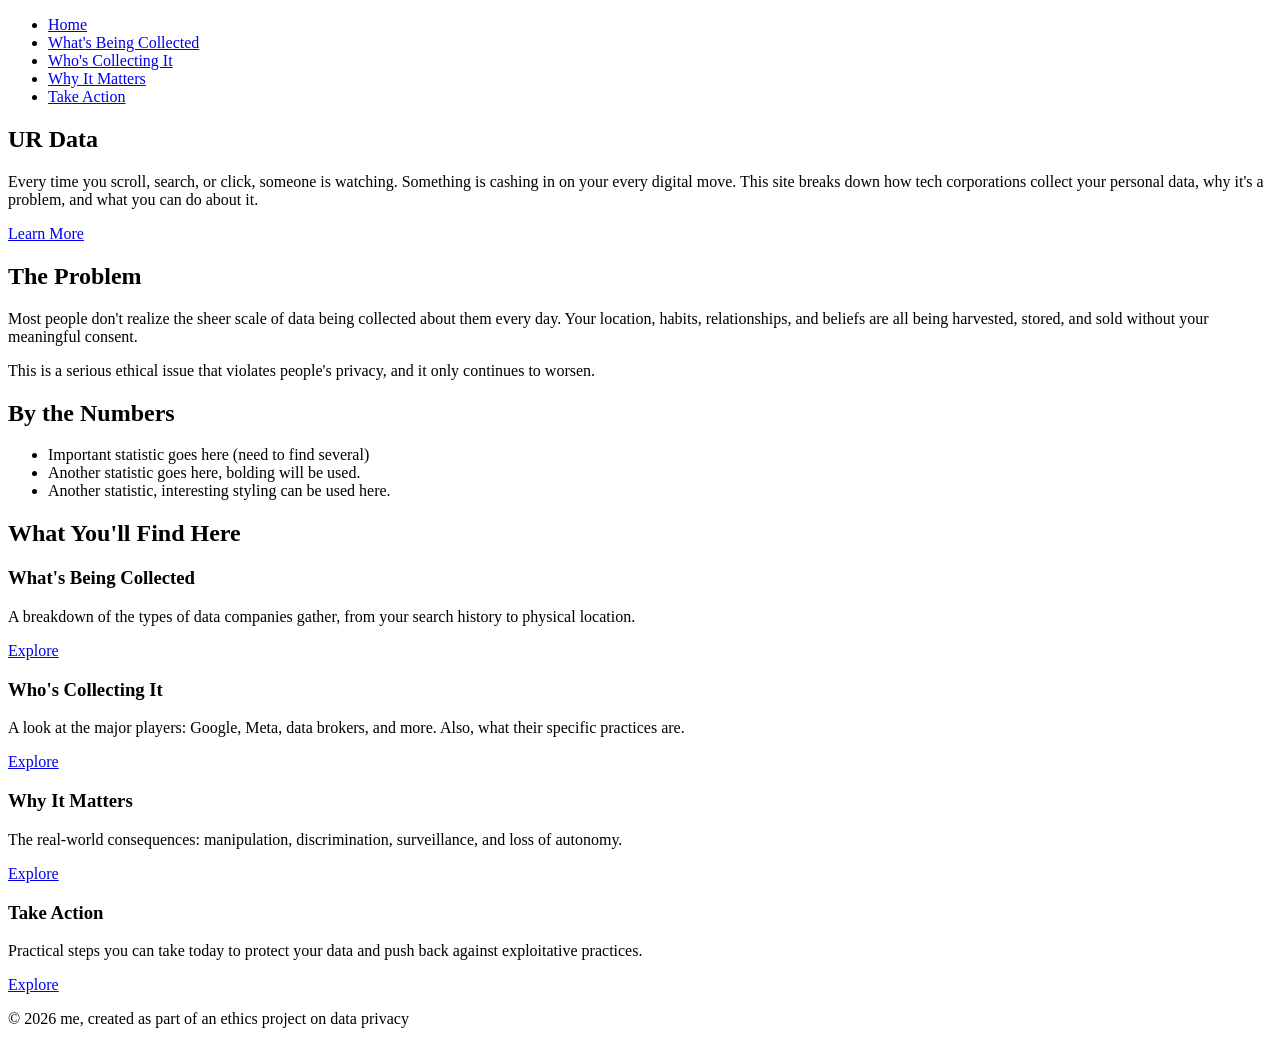
==== index.html @ 1172f383 "Basic HTML setup" ====
<!DOCTYPE html>
<html lang="en">
    <head>
        <meta charset="UTF-8" />
        <meta name="viewport" content="width=device-width, initial-scale=1.0" />
        <!-- You are data, and also Your data -->
        <title>URData</title>
        <link rel="stylesheet" href="assets/css/styling.css" />
    </head>
    <body>
        <main>

            <!-- Navbar that will go at the top of the screen,
            these are tentative categories-->
            <nav>
                <ul>
                    <li><a href="#home">Home</a></li>
                    <li><a href="#what-is-collected">What's Being Collected</a></li>
                    <li><a href="#who-is-collecting">Who's Collecting It</a></li>
                    <li><a href="#why-it-matters">Why It Matters</a></li>
                    <li><a href="#take-action">Take Action</a></li>
                </ul>
            </nav>

            <!-- Home Section -->
            <section id="home">
                <h1>UR Data</h1>
                <p>
                    Every time you scroll, search, or click, someone is watching. Something
                    is cashing in on your every digital move.
                    This site breaks down how tech corporations collect your personal data,
                    why it's a problem, and what you can do about it.
                </p>
                <a href="#what-is-collected">Learn More</a>
            </section>

            <!-- Problem Overview Section -->
            <section id="overview">
                <h2>The Problem</h2>
                <p>
                    Most people don't realize the sheer scale of data being collected about them every day.
                    Your location, habits, relationships, and beliefs are all being harvested,
                    stored, and sold without your meaningful consent.
                </p>
                <p>
                    This is a serious ethical issue that violates people's privacy, and it only continues to worsen.
                </p>
            </section>

            <!-- Quick Stats, need to find actual facts -->
            <section id="stats">
                <h2>By the Numbers</h2>
                <ul>
                    <li>Important statistic goes here (need to find several)</li>
                    <li>Another statistic goes here, bolding will be used.</li>
                    <li>Another statistic, interesting styling can be used here.</li>
                </ul>
            </section>

            <!-- Preview of Site Sections, similar
            functionality to navbar, might reconsider -->
            <section id="site-sections">
                <h2>What You'll Find Here</h2>

                <article>
                    <h3>What's Being Collected</h3>
                    <p>A breakdown of the types of data companies gather, from your search history to physical location.</p>
                    <a href="#what-is-collected">Explore</a>
                </article>

                <article>
                    <h3>Who's Collecting It</h3>
                    <p>A look at the major players: Google, Meta, data brokers, and more. Also, what their specific practices are.</p>
                    <a href="#who-is-collecting">Explore</a>
                </article>

                <article>
                    <h3>Why It Matters</h3>
                    <p>The real-world consequences: manipulation, discrimination, surveillance, and loss of autonomy.</p>
                    <a href="#why-it-matters">Explore</a>
                </article>

                <article>
                    <h3>Take Action</h3>
                    <p>Practical steps you can take today to protect your data and push back against exploitative practices.</p>
                    <a href="#take-action">Explore</a>
                </article>

            </section>

            <!-- Footer -->
            <footer>
                <p>&copy; 2026 me, created as part of an ethics project on data privacy</p>
            </footer>
        </main>

    </body>
</html>
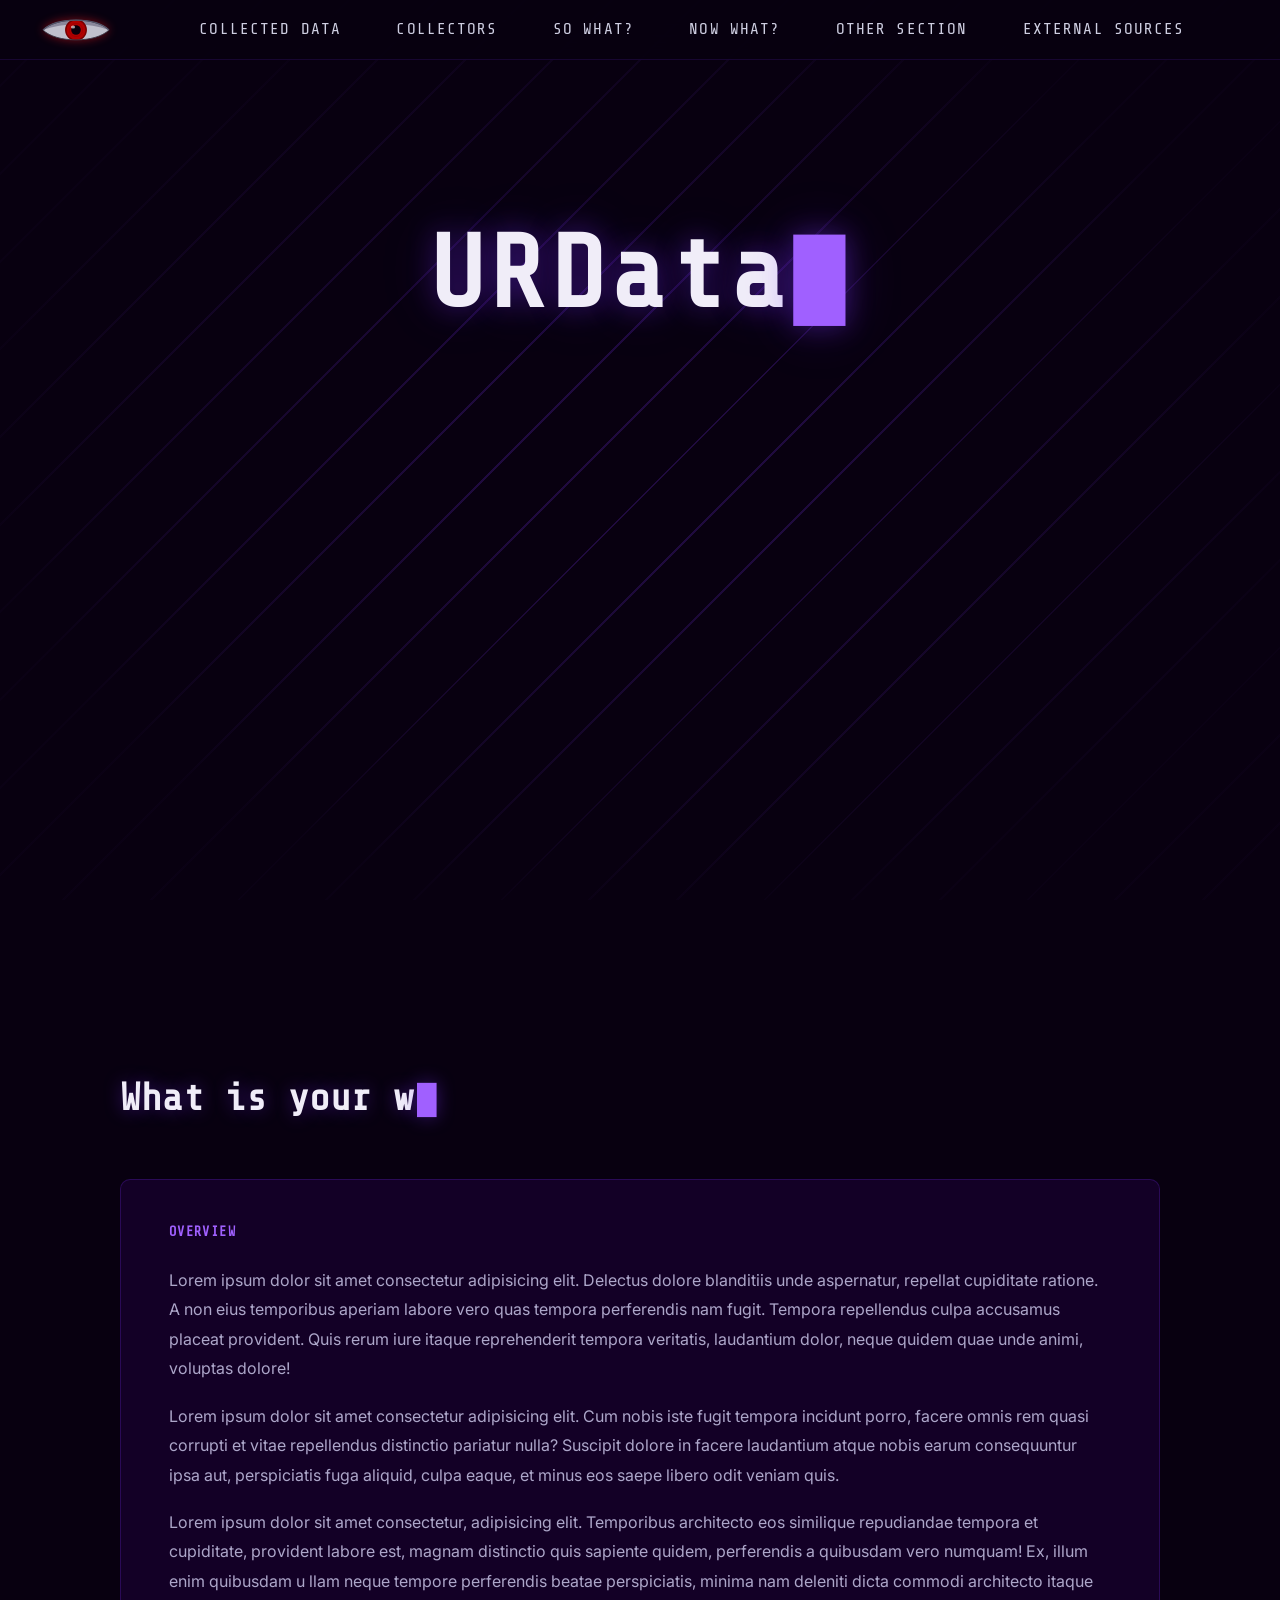
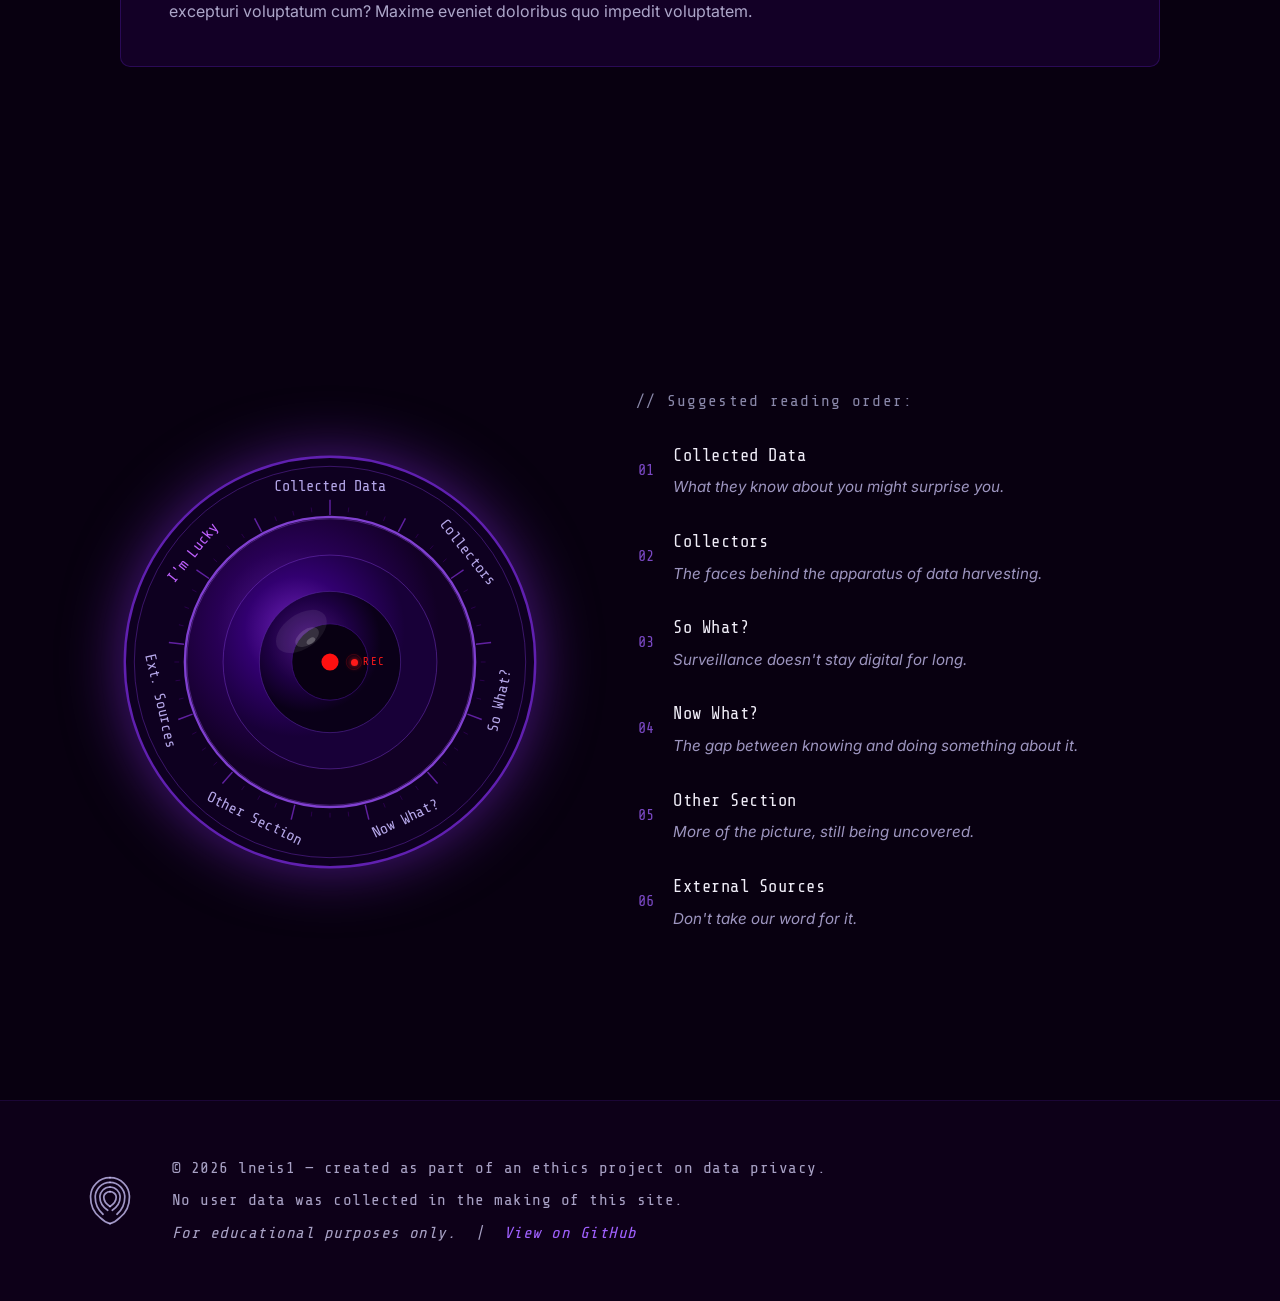
==== commit f9602bea: "Home Page Structure and Styling Added" ====
--- a/index.html
+++ b/index.html
@@ -3,96 +3,276 @@
     <head>
         <meta charset="UTF-8" />
         <meta name="viewport" content="width=device-width, initial-scale=1.0" />
-        <!-- You are data, and also Your data -->
         <title>URData</title>
+        <link rel="preconnect" href="https://fonts.googleapis.com" />
+        <link rel="preconnect" href="https://fonts.gstatic.com" crossorigin />
+        <link href="https://fonts.googleapis.com/css2?family=Share+Tech+Mono&family=Inter:ital,wght@0,300;0,400;0,600;1,300&display=swap" rel="stylesheet" />
         <link rel="stylesheet" href="assets/css/styling.css" />
     </head>
     <body>
-        <main>
-
-            <!-- Navbar that will go at the top of the screen,
-            these are tentative categories-->
-            <nav>
-                <ul>
-                    <li><a href="#home">Home</a></li>
-                    <li><a href="#what-is-collected">What's Being Collected</a></li>
-                    <li><a href="#who-is-collecting">Who's Collecting It</a></li>
-                    <li><a href="#why-it-matters">Why It Matters</a></li>
-                    <li><a href="#take-action">Take Action</a></li>
-                </ul>
-            </nav>
-
-            <!-- Home Section -->
-            <section id="home">
-                <h1>UR Data</h1>
-                <p>
-                    Every time you scroll, search, or click, someone is watching. Something
-                    is cashing in on your every digital move.
-                    This site breaks down how tech corporations collect your personal data,
-                    why it's a problem, and what you can do about it.
+
+        <!-- NAV NAV NAV NAV NAV NAV NAV NAV NAV NAV NAV NAV NAV NAV NAV NAV NAV NAV NAV -->
+        <nav id="navbar">
+            <a href="#" id="nav-eye-link" class="nav-eye-link" aria-label="Back to top">
+                <svg id="nav-eye-svg" class="eye-svg" viewBox="0 0 120 60" xmlns="http://www.w3.org/2000/svg">
+                    <defs>
+                        <clipPath id="nav-eye-clip">
+                            <path d="M 5,30 C 27,8 93,8 115,30 C 93,52 27,52 5,30 Z" />
+                        </clipPath>
+                    </defs>
+                    <path class="eye-sclera"    d="M 5,30 C 27,8  93,8  115,30 C 93,52 27,52 5,30 Z" />
+                    <path class="eye-lid-shade" d="M 5,30 C 27,8  93,8  115,30 C 80,18 40,18 5,30 Z" />
+                    <g clip-path="url(#nav-eye-clip)">
+                        <circle class="eye-iris"      cx="60" cy="30" r="17" />
+                        <circle class="eye-iris-ring" cx="60" cy="30" r="17" />
+                        <circle class="eye-iris-mid"  cx="60" cy="30" r="11" />
+                        <circle id="nav-pupil"        class="eye-pupil" cx="60" cy="30" r="8" />
+                        <ellipse id="nav-highlight"   class="eye-gleam" cx="55" cy="25" rx="3.5" ry="2.5" />
+                    </g>
+                    <path class="eye-outline"   d="M 5,30 C 27,8  93,8  115,30 C 93,52 27,52 5,30 Z" />
+                    <path class="eye-lid-line"  d="M 5,30 C 27,8  93,8  115,30" />
+                </svg>
+            </a>
+            <ul class="nav-links">
+                <li><a href="#collected">Collected Data</a></li>
+                <li><a href="#collectors">Collectors</a></li>
+                <li><a href="#so-what">So What?</a></li>
+                <li><a href="#now-what">Now What?</a></li>
+                <li><a href="#other">Other Section</a></li> <!-- Will add another section if time permits -->
+                <li><a href="#sources">External Sources</a></li>
+            </ul>
+        </nav>
+
+        <!-- ================================================
+             SECTION 1 — HERO
+             ================================================ -->
+        <section id="hero" class="full-section">
+            <div class="hero-bg"></div>
+            <div class="hero-content">
+                <h1 id="hero-title" class="hero-title"></h1>
+
+                <div id="hero-eye-wrap" class="hero-eye-wrap">
+                    <svg id="hero-eye-svg" class="eye-svg hero-eye-svg" viewBox="0 0 240 120" xmlns="http://www.w3.org/2000/svg">
+                        <defs>
+                            <clipPath id="hero-eye-clip">
+                                <path d="M 10,60 C 55,16 185,16 230,60 C 185,104 55,104 10,60 Z" />
+                            </clipPath>
+                        </defs>
+                        <path class="eye-sclera"    d="M 10,60 C 55,16 185,16 230,60 C 185,104 55,104 10,60 Z" />
+                        <path class="eye-lid-shade" d="M 10,60 C 55,16 185,16 230,60 C 165,36 75,36  10,60 Z" />
+                        <g clip-path="url(#hero-eye-clip)">
+                            <circle class="eye-iris"      cx="120" cy="60" r="24" />
+                            <circle class="eye-iris-ring" cx="120" cy="60" r="24" />
+                            <circle class="eye-iris-mid"  cx="120" cy="60" r="16" />
+                            <circle id="hero-pupil"       class="eye-pupil" cx="120" cy="60" r="11" />
+                            <ellipse id="hero-highlight"  class="eye-gleam" cx="113" cy="54" rx="4.5" ry="3" />
+                        </g>
+                        <path class="eye-outline"   d="M 10,60 C 55,16 185,16 230,60 C 185,104 55,104 10,60 Z" />
+                        <path class="eye-lid-line"  d="M 10,60 C 55,16 185,16 230,60" />
+                        <!-- Invisible click zone — exact eye shape -->
+                        <path id="hero-eye-clickzone" d="M 10,60 C 55,16 185,16 230,60 C 185,104 55,104 10,60 Z"
+                              fill="transparent" style="cursor:pointer; pointer-events:fill;" />
+                    </svg>
+                </div>
+
+                <p class="hero-sub hero-sub1">
+                    Your data &mdash; habits, identity, and life &mdash; is no longer private. You're data. 
                 </p>
-                <a href="#what-is-collected">Learn More</a>
-            </section>
-
-            <!-- Problem Overview Section -->
-            <section id="overview">
-                <h2>The Problem</h2>
-                <p>
-                    Most people don't realize the sheer scale of data being collected about them every day.
-                    Your location, habits, relationships, and beliefs are all being harvested,
-                    stored, and sold without your meaningful consent.
-                </p>
-                <p>
-                    This is a serious ethical issue that violates people's privacy, and it only continues to worsen.
-                </p>
-            </section>
-
-            <!-- Quick Stats, need to find actual facts -->
-            <section id="stats">
-                <h2>By the Numbers</h2>
-                <ul>
-                    <li>Important statistic goes here (need to find several)</li>
-                    <li>Another statistic goes here, bolding will be used.</li>
-                    <li>Another statistic, interesting styling can be used here.</li>
-                </ul>
-            </section>
-
-            <!-- Preview of Site Sections, similar
-            functionality to navbar, might reconsider -->
-            <section id="site-sections">
-                <h2>What You'll Find Here</h2>
-
-                <article>
-                    <h3>What's Being Collected</h3>
-                    <p>A breakdown of the types of data companies gather, from your search history to physical location.</p>
-                    <a href="#what-is-collected">Explore</a>
+                <a href="#summary" class="hero-sub hero-sub2 scroll-link">
+                    Ever wondered what price you're really paying to use your tech?
+                </a>
+            </div>
+        </section>
+
+        <!-- ================================================
+             SECTION 2 — SUMMARY
+             ================================================ -->
+        <section id="summary" class="full-section">
+            <div class="section-inner">
+                <h2 id="summary-title"
+                    class="section-title typing-title"
+                    data-text="What is your worth?"></h2>
+                <article class="summary-card">
+                    <h3 class="summary-card-title">Overview</h3>
+                    <p>
+                        Lorem ipsum dolor sit amet consectetur adipisicing elit. Delectus dolore 
+                        blanditiis unde aspernatur, repellat cupiditate ratione. A non eius 
+                        temporibus aperiam labore vero quas tempora perferendis nam fugit. 
+                        Tempora repellendus culpa accusamus placeat provident. Quis rerum iure 
+                        itaque reprehenderit tempora veritatis, laudantium dolor, neque quidem quae 
+                        unde animi, voluptas dolore!
+                    </p>
+                    <p>
+                        Lorem ipsum dolor sit amet consectetur adipisicing elit. Cum nobis iste 
+                        fugit tempora incidunt porro, facere omnis rem quasi corrupti et vitae 
+                        repellendus distinctio pariatur nulla? Suscipit dolore in facere laudantium 
+                        atque nobis earum consequuntur ipsa aut, perspiciatis fuga aliquid, culpa eaque, 
+                        et minus eos saepe libero odit veniam quis.
+                    </p>
+                    <p>
+                        Lorem ipsum dolor sit amet consectetur, adipisicing elit. Temporibus architecto eos 
+                        similique repudiandae tempora et cupiditate, provident labore est, magnam distinctio 
+                        quis sapiente quidem, perferendis a quibusdam vero numquam! Ex, illum enim quibusdam u
+                        llam neque tempore perferendis beatae perspiciatis, minima nam deleniti dicta commodi 
+                        architecto itaque excepturi voluptatum cum? Maxime eveniet doloribus quo impedit voluptatem.
+                    </p>
                 </article>
-
-                <article>
-                    <h3>Who's Collecting It</h3>
-                    <p>A look at the major players: Google, Meta, data brokers, and more. Also, what their specific practices are.</p>
-                    <a href="#who-is-collecting">Explore</a>
-                </article>
-
-                <article>
-                    <h3>Why It Matters</h3>
-                    <p>The real-world consequences: manipulation, discrimination, surveillance, and loss of autonomy.</p>
-                    <a href="#why-it-matters">Explore</a>
-                </article>
-
-                <article>
-                    <h3>Take Action</h3>
-                    <p>Practical steps you can take today to protect your data and push back against exploitative practices.</p>
-                    <a href="#take-action">Explore</a>
-                </article>
-
-            </section>
-
-            <!-- Footer -->
-            <footer>
-                <p>&copy; 2026 me, created as part of an ethics project on data privacy</p>
-            </footer>
-        </main>
-
+            </div>
+        </section>
+
+        <!-- ================================================
+             SECTION 3 — CAMERA NAVIGATOR
+             ================================================ -->
+        <section id="navigator" class="full-section">
+            <div class="section-inner navigator-inner">
+
+                <!-- Left: Camera Lens -->
+                <div class="camera-side">
+                    <div class="camera-container">
+                        <svg id="camera-svg" viewBox="0 0 440 440" xmlns="http://www.w3.org/2000/svg">
+                            <defs>
+                                <!-- Outermost lens ring -->
+                                <radialGradient id="lg1" cx="38%" cy="38%">
+                                    <stop offset="0%"   stop-color="#5a1a9e" />
+                                    <stop offset="55%"  stop-color="#280055" />
+                                    <stop offset="100%" stop-color="#120025" />
+                                </radialGradient>
+                                <!-- Mid lens ring -->
+                                <radialGradient id="lg2" cx="35%" cy="35%">
+                                    <stop offset="0%"   stop-color="#6e22b8" />
+                                    <stop offset="50%"  stop-color="#320070" />
+                                    <stop offset="100%" stop-color="#180038" />
+                                </radialGradient>
+                                <!-- Inner lens ring -->
+                                <radialGradient id="lg3" cx="36%" cy="36%">
+                                    <stop offset="0%"   stop-color="#4a1280" />
+                                    <stop offset="60%"  stop-color="#1e0044" />
+                                    <stop offset="100%" stop-color="#0a0018" />
+                                </radialGradient>
+                            </defs>
+
+                            <!-- Outer body -->
+                            <circle cx="220" cy="220" r="215" fill="#0e0020" stroke="#6020b0" stroke-width="2.5" />
+                            <!-- Label ring divider -->
+                            <circle cx="220" cy="220" r="205" fill="none" stroke="#7030c0" stroke-width="0.8" opacity="0.6" />
+                            <!-- Lens bezel ring -->
+                            <circle cx="220" cy="220" r="152" fill="#1a0038" stroke="#8040d0" stroke-width="2.5" />
+
+                            <!-- Lens layers (glass effect) -->
+                            <circle cx="220" cy="220" r="150" fill="url(#lg1)" />
+                            <!-- Subtle border between rings -->
+                            <circle cx="220" cy="220" r="150" fill="none" stroke="#9050e0" stroke-width="1" opacity="0.4" />
+                            <circle cx="220" cy="220" r="112" fill="url(#lg2)" />
+                            <circle cx="220" cy="220" r="112" fill="none" stroke="#7838c8" stroke-width="1" opacity="0.5" />
+                            <circle cx="220" cy="220" r="74"  fill="url(#lg3)" />
+                            <circle cx="220" cy="220" r="74"  fill="none" stroke="#5828a0" stroke-width="1" opacity="0.6" />
+                            <!-- Deep center (aperture) -->
+                            <circle cx="220" cy="220" r="40"  fill="#080012" />
+                            <circle cx="220" cy="220" r="40"  fill="none" stroke="#401080" stroke-width="1" opacity="0.7" />
+
+                            <!-- Lens highlights (glass reflection) -->
+                            <ellipse cx="190" cy="188" rx="30" ry="18"
+                                     fill="white" opacity="0.07"
+                                     transform="rotate(-35, 190, 188)" />
+                            <ellipse cx="196" cy="194" rx="14" ry="8"
+                                     fill="white" opacity="0.13"
+                                     transform="rotate(-35, 196, 194)" />
+                            <ellipse cx="200" cy="198" rx="5" ry="3"
+                                     fill="white" opacity="0.22"
+                                     transform="rotate(-35, 200, 198)" />
+
+                            <!-- Tick marks (populated by JS) -->
+                            <g id="lens-ticks"></g>
+
+                            <!-- Curved labels (populated by JS) -->
+                            <g id="lens-labels"></g>
+
+                            <!-- Recording dot — upper-left outer ring, between I'm Lucky and Collected Data -->
+                            <circle id="rec-dot" cx="220" cy="220" r="9" fill="#ff1010" />
+                            <circle cx="245" cy="220" r="8" fill="none" stroke="#ff1010"
+                                    stroke-width="1" opacity="0.2" />
+                        </svg>
+
+                        <!-- REC badge overlay -->
+                        <div class="rec-badge">
+                            <span class="rec-dot-blink"></span>
+                            <span class="rec-text">REC</span>
+                        </div>
+                    </div>
+                </div>
+
+                <!-- Right: Ordered List -->
+                <div class="nav-list-side">
+                    <p class="suggested-path">// Suggested reading order:</p>
+                    <ol class="section-list" id="section-list">
+                        <li data-target="#collected">
+                            <span class="s-name">Collected Data</span>
+                            <span class="s-teaser">What they know about you might surprise you.</span>
+                        </li>
+                        <li data-target="#collectors">
+                            <span class="s-name">Collectors</span>
+                            <span class="s-teaser">The faces behind the apparatus of data harvesting.</span>
+                        </li>
+                        <li data-target="#so-what">
+                            <span class="s-name">So What?</span>
+                            <span class="s-teaser">Surveillance doesn't stay digital for long.</span>
+                        </li>
+                        <li data-target="#now-what">
+                            <span class="s-name">Now What?</span>
+                            <span class="s-teaser">The gap between knowing and doing something about it.</span>
+                        </li>
+                        <li data-target="#other">
+                            <span class="s-name">Other Section</span>
+                            <span class="s-teaser">More of the picture, still being uncovered.</span>
+                        </li>
+                        <li data-target="#sources">
+                            <span class="s-name">External Sources</span>
+                            <span class="s-teaser">Don't take our word for it.</span>
+                        </li>
+                    </ol>
+                </div>
+
+            </div>
+        </section>
+
+        <!-- ================================================
+             FOOTER
+             ================================================ -->
+        <footer id="footer">
+            <div class="footer-inner">
+
+                <button id="back-to-top" class="fingerprint-btn" aria-label="Back to top">
+                    <svg viewBox="0 0 60 72" xmlns="http://www.w3.org/2000/svg" aria-hidden="true">
+                        <path d="M30,6  C16,6  5,17  5,31 C5,42  9,51  17,57 C21,61 26,64 30,65"
+                              fill="none" stroke="currentColor" stroke-width="2.2" stroke-linecap="round"/>
+                        <path d="M30,6  C44,6  55,17 55,31 C55,42 51,51 43,57 C39,61 34,64 30,65"
+                              fill="none" stroke="currentColor" stroke-width="2.2" stroke-linecap="round"/>
+                        <path d="M30,12 C19,12 11,21 11,31 C11,40 15,48 21,53"
+                              fill="none" stroke="currentColor" stroke-width="2.2" stroke-linecap="round"/>
+                        <path d="M30,12 C41,12 49,21 49,31 C49,40 45,48 39,53"
+                              fill="none" stroke="currentColor" stroke-width="2.2" stroke-linecap="round"/>
+                        <path d="M30,18 C23,18 17,24 17,31 C17,38 21,44 27,48"
+                              fill="none" stroke="currentColor" stroke-width="2.2" stroke-linecap="round"/>
+                        <path d="M30,18 C37,18 43,24 43,31 C43,38 39,44 33,48"
+                              fill="none" stroke="currentColor" stroke-width="2.2" stroke-linecap="round"/>
+                        <path d="M30,24 C26,24 22,27 22,31 C22,36 25,40 30,43"
+                              fill="none" stroke="currentColor" stroke-width="2.2" stroke-linecap="round"/>
+                        <path d="M30,24 C34,24 38,27 38,31 C38,36 35,40 30,43"
+                              fill="none" stroke="currentColor" stroke-width="2.2" stroke-linecap="round"/>
+                    </svg>
+                </button>
+
+                <div class="footer-text">
+                    <p class="footer-credit">&copy; 2026 lneis1 &mdash; created as part of an ethics project on data privacy.</p>
+                    <p class="footer-statement">No user data was collected in the making of this site.</p>
+                    <p class="footer-disclaimer">For educational purposes only. &nbsp;|&nbsp;
+                        <a href="https://github.com/lneis1-bit/URdata" target="_blank" rel="noopener" class="footer-gh-link">View on GitHub</a>
+                    </p>
+                </div>
+
+            </div>
+        </footer>
+
+        <script src="assets/js/script.js"></script>
     </body>
 </html>
--- a/assets/css/styling.css
+++ b/assets/css/styling.css
@@ -0,0 +1,675 @@
+@import url('https://fonts.googleapis.com/css2?family=Share+Tech+Mono&family=Inter:ital,wght@0,300;0,400;0,600;1,300&display=swap');
+
+/* ============================================================
+   CSS CUSTOM PROPERTIES
+   ============================================================ */
+:root {
+    --bg-primary:    #080010;
+    --bg-secondary:  #0d0018;
+    --bg-card:       #130026;
+    --bg-card-hover: #1c0038;
+    --text-primary:  #f0edf8;
+    --text-secondary:#8a88aa;
+    --text-dim:      #484460;
+
+    --accent:        #7a30ff;
+    --accent-bright: #a060ff;
+    --accent-dim:    rgba(120, 50, 255, 0.10);
+    --accent-glow:   rgba(120, 50, 255, 0.38);
+    --accent-line:   #4e1888;
+
+    --red:           #ff1a1a;
+    --red-glow:      rgba(255, 26, 26, 0.45);
+
+    --font-mono: 'Share Tech Mono', 'Courier New', monospace;
+    --font-body: 'Inter', 'Segoe UI', sans-serif;
+
+    --nav-h: 60px;
+    --ease:  0.3s ease;
+}
+
+/* ============================================================
+   RESET & BASE
+   ============================================================ */
+*, *::before, *::after {
+    margin: 0;
+    padding: 0;
+    box-sizing: border-box;
+}
+
+html {
+    scroll-behavior: smooth;
+    scrollbar-width: thin;
+    scrollbar-color: var(--accent-line) var(--bg-secondary);
+}
+
+::-webkit-scrollbar          { width: 5px; }
+::-webkit-scrollbar-track    { background: var(--bg-secondary); }
+::-webkit-scrollbar-thumb    { background: var(--accent-line); border-radius: 3px; }
+
+body {
+    background-color: var(--bg-primary);
+    color: var(--text-primary);
+    font-family: var(--font-body);
+    font-size: 16px;
+    line-height: 1.72;
+    overflow-x: hidden;
+}
+
+a { color: inherit; text-decoration: none; }
+
+/* ============================================================
+   NAVBAR
+   ============================================================ */
+#navbar {
+    position: fixed;
+    top: 0; left: 0; right: 0;
+    height: var(--nav-h);
+    display: flex;
+    align-items: center;
+    justify-content: space-between;
+    padding: 0 2.5rem;
+    background: rgba(8, 0, 16, 0.82);
+    backdrop-filter: blur(16px);
+    -webkit-backdrop-filter: blur(16px);
+    border-bottom: 1px solid rgba(122, 48, 255, 0.14);
+    z-index: 1000;
+}
+
+.nav-eye-link {
+    flex-shrink: 0;
+    display: flex;
+    align-items: center;
+    cursor: pointer;
+}
+
+/* Nav-specific eye sizing */
+#nav-eye-svg {
+    width: 72px;
+    height: 36px;
+    filter: drop-shadow(0 0 5px var(--red-glow));
+    transition: filter var(--ease);
+}
+#nav-eye-svg:hover {
+    filter: drop-shadow(0 0 10px var(--red-glow));
+}
+
+.nav-links {
+    display: flex;
+    list-style: none;
+    gap: 0;
+    flex: 1;
+    justify-content: space-evenly;
+    padding-left: 2rem;
+}
+
+.nav-links a {
+    font-family: var(--font-mono);
+    font-size: 1rem;
+    letter-spacing: 0.07em;
+    text-transform: uppercase;
+    color: rgba(235, 235, 255, 0.88);
+    position: relative;
+    padding-bottom: 3px;
+    transition: color var(--ease);
+}
+
+.nav-links a::after {
+    content: '';
+    position: absolute;
+    bottom: 0; left: 0;
+    width: 0; height: 1px;
+    background: var(--accent-bright);
+    transition: width 0.35s ease;
+}
+
+.nav-links a:hover              { color: var(--accent-bright); }
+.nav-links a:hover::after       { width: 100%; }
+
+/* ============================================================
+   SHARED EYE SVG STYLES
+   ============================================================ */
+.eye-sclera    { fill: #c0c0cc; }
+.eye-lid-shade { fill: #484460; opacity: 0.45; }
+.eye-iris      { fill: #b00000; }
+.eye-iris-ring { fill: none; stroke: #780000; stroke-width: 2.5; }
+.eye-iris-mid  { fill: none; stroke: #860000; stroke-width: 1;   opacity: 0.6; }
+.eye-pupil     { fill: #0a000c; }
+.eye-gleam     { fill: white;   opacity: 0.62; }
+.eye-outline   { fill: none; stroke: #383848; stroke-width: 1.5; }
+.eye-lid-line  { fill: none; stroke: #545468; stroke-width: 2;   }
+
+/* ============================================================
+   FULL-SECTION BASE
+   ============================================================ */
+.full-section {
+    min-height: 100vh;
+    display: flex;
+    align-items: center;
+    justify-content: center;
+    position: relative;
+    transition: opacity 0.12s linear;
+}
+
+.section-inner {
+    width: 100%;
+    max-width: 1120px;
+    padding: 6rem 2.5rem 4rem;
+    margin: 0 auto;
+}
+
+/* ============================================================
+   SECTION 1 — HERO
+   ============================================================ */
+#hero {
+    flex-direction: column;
+    text-align: center;
+    overflow: hidden;
+}
+
+/* Diagonal background lines */
+.hero-bg {
+    position: absolute;
+    inset: 0;
+    background: repeating-linear-gradient(
+        135deg,
+        transparent,
+        transparent 60px,
+        rgba(100, 40, 200, 0.25) 60px,
+        rgba(100, 40, 200, 0.25) 62px
+    );
+    pointer-events: none;
+}
+
+/* Radial vignette over lines */
+.hero-bg::after {
+    content: '';
+    position: absolute;
+    inset: 0;
+    background: radial-gradient(
+        ellipse at center,
+        transparent 18%,
+        rgba(8, 0, 16, 0.90) 72%
+    );
+}
+
+.hero-content {
+    position: relative;
+    z-index: 1;
+    display: flex;
+    flex-direction: column;
+    align-items: center;
+    gap: 0.3rem;
+    padding-top: var(--nav-h);
+}
+
+/* ── Hero title ── */
+.hero-title {
+    font-family: var(--font-mono);
+    font-size: clamp(3.5rem, 8vw, 6.5rem);
+    letter-spacing: 0.05em;
+    color: var(--text-primary);
+    text-shadow:
+        0 0 28px var(--accent-glow),
+        0 0 60px rgba(120, 50, 255, 0.18);
+    min-height: 1.2em;
+    opacity: 0;
+    transform: translateY(38px);
+    margin-top: -50px; 
+}
+
+.hero-title.slide-in {
+    animation: slideUp 0.85s ease forwards;
+}
+
+/* Blinking block cursor during typing */
+.typing-active::after {
+    content: '█';
+    color: var(--accent-bright);
+    margin-left: 3px;
+    font-size: 0.85em;
+    animation: cursorBlink 0.7s step-end infinite;
+}
+
+/* ── Hero eye ── */
+.hero-eye-wrap {
+    opacity: 0;
+    transform: translateY(38px);
+    cursor: pointer;
+    transform-origin: center center;
+    margin-top:-50px; 
+}
+
+.hero-eye-wrap.slide-in {
+    animation: slideUp 0.85s ease 0.38s forwards;
+}
+
+.hero-eye-svg {
+    width: clamp(320px, 50vw, 540px);
+    height: auto;
+    transform-box: fill-box;
+    transform-origin: 50% 50%;
+    filter: drop-shadow(0 0 8px var(--red-glow));
+    animation: eyeGlow 3.8s ease-in-out infinite;
+    transition: filter var(--ease);
+}
+
+.hero-eye-svg:hover {
+    filter: drop-shadow(0 0 16px rgba(255, 26, 26, 0.7));
+}
+
+.hero-eye-svg.blink {
+    animation: eyeBlink 0.52s ease-in-out, eyeGlow 3.8s ease-in-out infinite 0.52s;
+}
+
+/* ── Hero subtext ── */
+.hero-sub {
+    opacity: 0;
+    transform: translateY(22px);
+}
+
+.hero-sub1 {
+    font-size: 1.5rem;
+    color: var(--text-secondary);
+    max-width: 560px;
+    line-height: 1.82;
+    margin-top: -30px; 
+}
+
+.hero-sub1.slide-in {
+    animation: slideUp 0.7s ease 0.68s forwards;
+}
+
+.hero-sub2 {
+    font-size: 1.1rem;
+    color: var(--accent-bright);
+    font-style: italic;
+    cursor: pointer;
+    position: relative;
+    padding-bottom: 2px;
+    transition: color var(--ease);
+    display: inline-block;
+    margin-top: 30px
+}
+
+.hero-sub2::after {
+    content: '';
+    position: absolute;
+    bottom: 0;
+    left: 50%;
+    transform: translateX(-50%);
+    width: 0; height: 1px;
+    background: var(--accent-bright);
+    transition: width 0.4s ease;
+}
+
+.hero-sub2:hover        { color: var(--text-primary); }
+.hero-sub2:hover::after { width: 100%; }
+
+.hero-sub2.slide-in {
+    animation: slideUp 0.7s ease 0.95s forwards;
+}
+
+/* ============================================================
+   SECTION 2 — SUMMARY
+   ============================================================ */
+#summary {
+    flex-direction: column;
+}
+
+.section-title {
+    font-family: var(--font-mono);
+    font-size: clamp(1.6rem, 4vw, 2.4rem);
+    color: var(--text-primary);
+    margin-bottom: 3rem;
+    min-height: 1.4em;
+    text-shadow: 0 0 18px var(--accent-glow);
+}
+
+/* ── Summary card (single large card) ── */
+.summary-card {
+    background: var(--bg-card);
+    border: 1px solid rgba(122, 48, 255, 0.22);
+    border-radius: 10px;
+    padding: 2.5rem 3rem;
+    opacity: 0;
+    transform: translateY(30px);
+    transition:
+        box-shadow 0.3s ease,
+        border-color 0.3s ease;
+}
+
+.summary-card.slide-in {
+    animation: slideUp 0.7s ease forwards;
+}
+
+.summary-card:hover {
+    border-color: rgba(160, 96, 255, 0.44);
+    box-shadow: 0 8px 40px rgba(100, 40, 200, 0.2);
+}
+
+.summary-card-title {
+    font-family: var(--font-mono);
+    font-size: 0.85rem;
+    letter-spacing: 0.1em;
+    text-transform: uppercase;
+    color: var(--accent-bright);
+    margin-bottom: 1.4rem;
+}
+
+.summary-card p {
+    font-size: 1rem;
+    color: rgba(200, 195, 230, 0.85);
+    line-height: 1.85;
+    margin-bottom: 1.1rem;
+}
+
+.summary-card p:last-child {
+    margin-bottom: 0;
+}
+
+/* ============================================================
+   SECTION 3 — NAVIGATOR
+   ============================================================ */
+#navigator {
+    flex-direction: column;
+}
+
+.navigator-inner {
+    display: flex;
+    align-items: center;
+    gap: 4.5rem;
+}
+
+/* ── Camera side ── */
+.camera-side {
+    flex: 0 0 auto;
+}
+
+.camera-container {
+    position: relative;
+    width: clamp(280px, 38vw, 420px);
+}
+
+#camera-svg {
+    width: 100%;
+    height: auto;
+    filter: drop-shadow(0 0 30px rgba(110, 34, 190, 0.65));
+}
+
+/* Camera label text (styles applied via JS class) */
+.cam-label {
+    font-family: var(--font-mono);
+    font-size: 16px;
+    fill: rgba(200, 185, 255, 0.9);
+    cursor: pointer;
+    user-select: none;
+    transition: fill 0.25s;
+}
+.cam-label:hover   { fill: #ffffff; }
+.cam-label.selected { fill: #ffffff; filter: drop-shadow(0 0 5px var(--accent-bright)); }
+.cam-label.dimmed   { fill: var(--text-dim); opacity: 0.35; }
+
+/* REC badge (overlaid on the SVG container) */
+.rec-badge {
+    position: absolute;
+    top: 47%;
+    left: 55%;
+    display: flex;
+    align-items: center;
+    gap: 5px;
+    font-family: var(--font-mono);
+    font-size: 0.68rem;
+    letter-spacing: 0.12em;
+    color: var(--red);
+    pointer-events: none;
+}
+
+.rec-dot-blink {
+    display: inline-block;
+    width: 7px; height: 7px;
+    border-radius: 50%;
+    background: var(--red);
+    box-shadow: 0 0 6px var(--red);
+    animation: recBlink 1.1s ease-in-out infinite;
+}
+
+.rec-text {
+    letter-spacing: 0.15em;
+}
+
+/* ── List side ── */
+.nav-list-side {
+    flex: 1;
+    opacity: 0;
+    transform: translateX(28px);
+    padding-left: 1.5rem;
+}
+
+.nav-list-side.slide-in {
+    animation: slideRight 0.7s ease 0.2s forwards;
+}
+
+.suggested-path {
+    font-family: var(--font-mono);
+    font-size: 1.0rem;
+    color: var(--text-secondary);
+    letter-spacing: 0.08em;
+    margin-bottom: 0.8rem;
+}
+
+.section-list {
+    list-style: none;
+    counter-reset: sec-counter;
+    display: flex;
+    flex-direction: column;
+    gap: 0.15rem;
+}
+
+.section-list li {
+    counter-increment: sec-counter;
+    display: flex;
+    flex-direction: column;
+    padding: 0.75rem 1rem 0.75rem 2.2rem;
+    border-left: 2px solid transparent;
+    cursor: pointer;
+    position: relative;
+    opacity: 0;
+    transform: translateX(18px);
+    transition:
+        border-color 0.25s ease,
+        background   0.25s ease,
+        padding-left 0.22s ease;
+}
+
+.section-list li.slide-in {
+    animation: slideRight 0.5s ease forwards;
+}
+
+.section-list li::before {
+    content: counter(sec-counter, decimal-leading-zero);
+    position: absolute;
+    left: 0; top: 50%;
+    transform: translateY(-50%);
+    font-family: var(--font-mono);
+    font-size: 0.95rem;
+    color: var(--accent-bright);
+    opacity: 0.75;
+    transition: color 0.25s ease, opacity 0.25s ease;
+}
+
+.section-list li:hover {
+    border-left-color: var(--accent);
+    background: var(--accent-dim);
+    padding-left: 2.6rem;
+}
+
+.section-list li:hover::before {
+    color: var(--accent-bright);
+    opacity: 1;
+}
+
+.s-name {
+    font-family: var(--font-mono);
+    font-size: 1.08rem;
+    color: var(--text-primary);
+    letter-spacing: 0.03em;
+}
+
+.s-teaser {
+    font-size: 0.95rem;
+    color: rgba(190, 182, 230, 0.82);
+    font-style: italic;
+    margin-top: 0.25rem;
+}
+
+/* ============================================================
+   FOOTER
+   ============================================================ */
+#footer {
+    padding: 2.5rem;
+    border-top: 1px solid rgba(122, 48, 255, 0.13);
+    background: var(--bg-secondary);
+}
+
+.footer-inner {
+    max-width: 1120px;
+    margin: 0 auto;
+    min-height: 120px;
+    display: flex;
+    align-items: center;
+    gap: 2rem;
+}
+
+.footer-text {
+    display: flex;
+    flex-direction: column;
+    gap: 0.3rem;
+}
+
+.footer-credit {
+    font-family: var(--font-mono);
+    font-size: 0.8rem;
+    color: rgba(180, 170, 220, 0.55);
+    letter-spacing: 0.03em;
+}
+
+.footer-statement {
+    font-family: var(--font-mono);
+    font-size: 0.95rem;
+    color: rgba(230, 225, 255, 0.92);
+    letter-spacing: 0.02em;
+}
+
+.footer-disclaimer {
+    font-family: var(--font-mono);
+    font-size: 0.78rem;
+    color: rgba(180, 170, 220, 0.5);
+    font-style: italic;
+    letter-spacing: 0.02em;
+}
+
+.footer-gh-link {
+    color: var(--accent-bright);
+    text-decoration: none;
+    transition: color var(--ease);
+}
+
+.footer-gh-link:hover {
+    color: #ffffff;
+    text-decoration: underline;
+}
+
+.fingerprint-btn {
+    background: none;
+    border: none;
+    cursor: pointer;
+    color: rgba(210, 200, 255, 0.75);
+    flex-shrink: 0;
+    display: flex;
+    align-items: center;
+    justify-content: center;
+    padding: 6px;
+    border-radius: 4px;
+    transition: color var(--ease), filter var(--ease), transform var(--ease);
+}
+
+.fingerprint-btn svg {
+    width: 48px;
+    height: 56px;
+}
+
+.fingerprint-btn:hover {
+    color: var(--accent-bright);
+    transform: scale(1.12);
+    filter: drop-shadow(0 0 8px var(--accent-glow));
+    animation: fpPulse 1.2s ease-in-out infinite;
+}
+
+#footer p {
+    font-family: var(--font-mono);
+    font-size: 1rem;
+    color: rgba(220, 215, 255, 0.75);
+    letter-spacing: 0.03em;
+}
+
+/* ============================================================
+   KEYFRAME ANIMATIONS
+   ============================================================ */
+@keyframes slideUp {
+    to { opacity: 1; transform: translateY(0); }
+}
+
+@keyframes slideRight {
+    to { opacity: 1; transform: translateX(0); }
+}
+
+@keyframes cursorBlink {
+    0%, 100% { opacity: 1; }
+    50%       { opacity: 0; }
+}
+
+@keyframes eyeBlink {
+    0%        { transform: scaleY(1); }
+    38%, 55%  { transform: scaleY(0.06); }
+    100%      { transform: scaleY(1); }
+}
+
+@keyframes eyeGlow {
+    0%, 100% { filter: drop-shadow(0 0 8px  rgba(255, 26, 26, 0.42)); }
+    50%      { filter: drop-shadow(0 0 18px rgba(255, 26, 26, 0.72)); }
+}
+
+@keyframes recBlink {
+    0%, 100% { opacity: 1;   box-shadow: 0 0 8px var(--red); }
+    50%      { opacity: 0.1; box-shadow: none; }
+}
+
+@keyframes fpPulse {
+    0%, 100% { filter: drop-shadow(0 0 5px  var(--accent-glow)); }
+    50%      { filter: drop-shadow(0 0 14px var(--accent-glow)); }
+}
+
+/* ============================================================
+   RESPONSIVE
+   ============================================================ */
+@media (max-width: 960px) {
+    .navigator-inner {
+        flex-direction: column;
+        gap: 3rem;
+    }
+    .camera-container {
+        width: min(320px, 80vw);
+    }
+}
+
+@media (max-width: 760px) {
+    #navbar { padding: 0 1.2rem; }
+    .nav-links { gap: 0; }
+    .nav-links a { font-size: 0.7rem; }
+}
+
+@media (max-width: 520px) {
+    .nav-links { display: none; }
+    .summary-card { padding: 1.8rem 1.5rem; }
+}
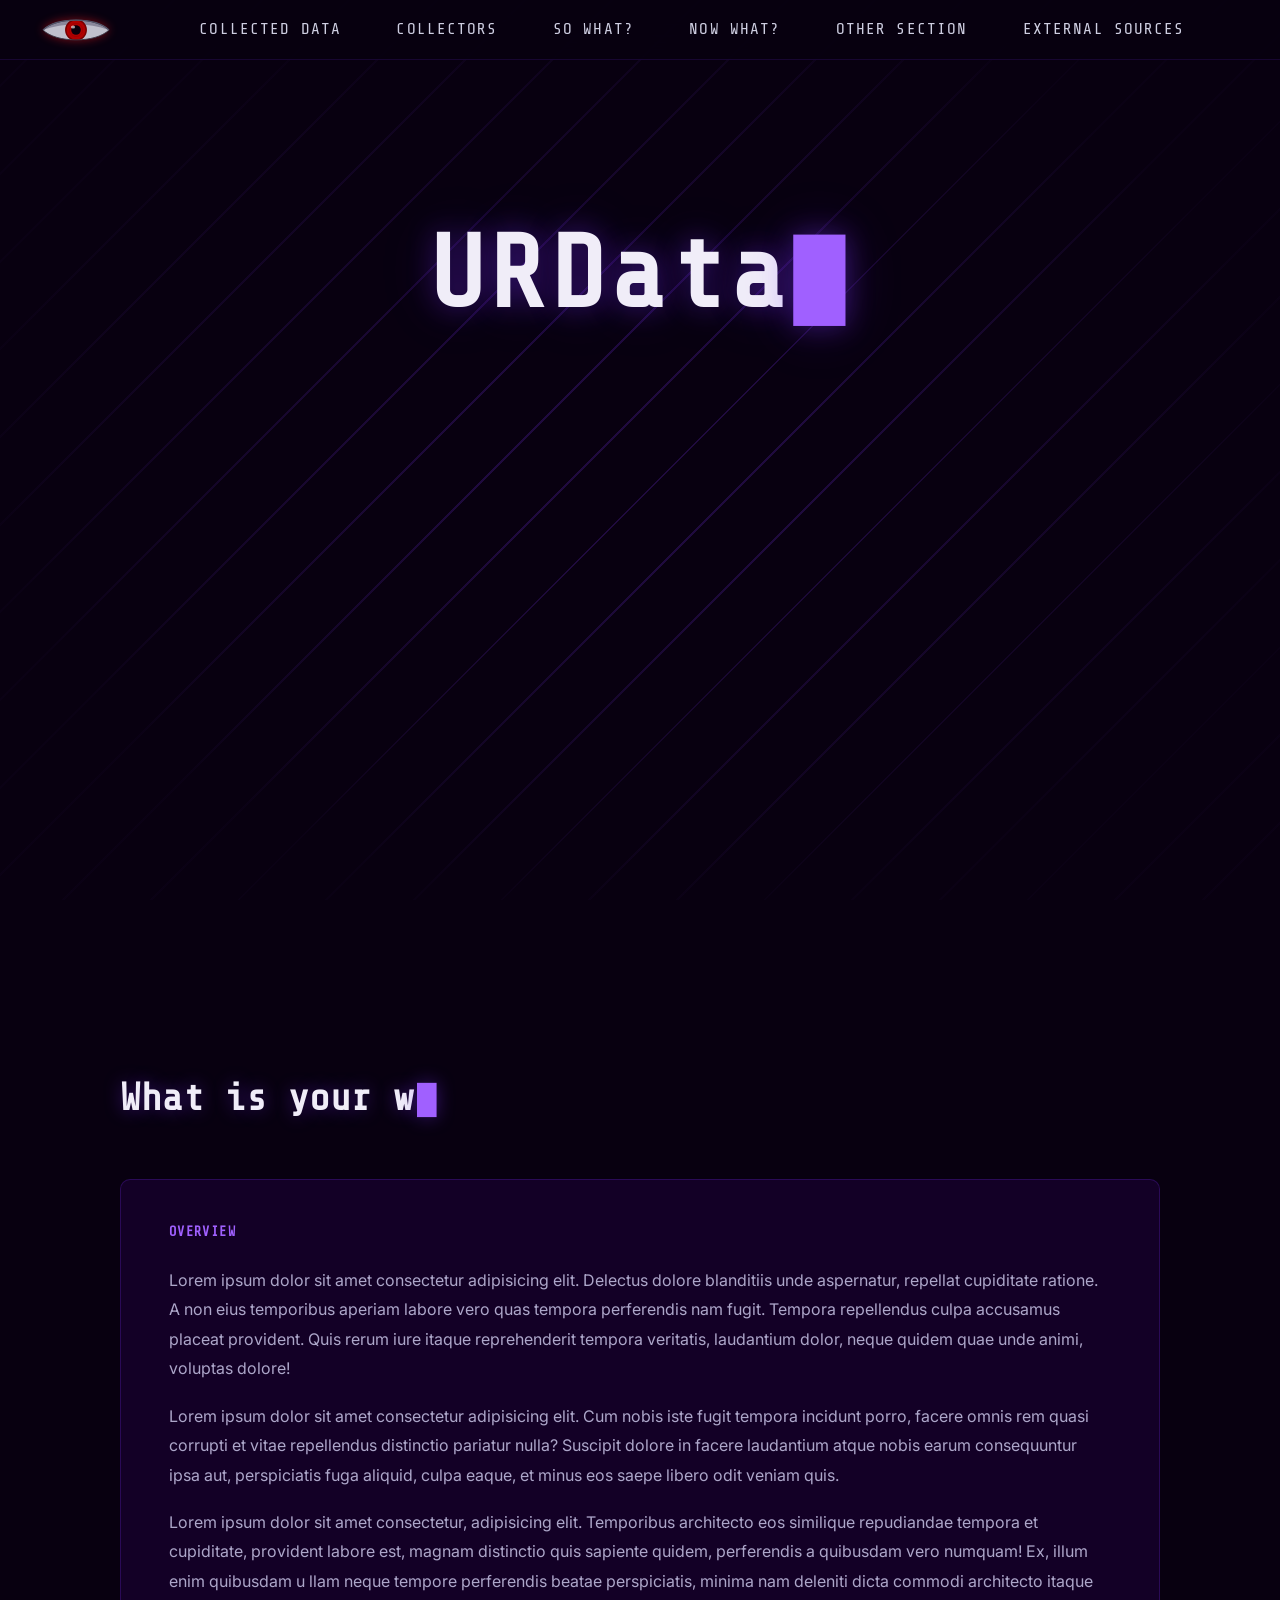
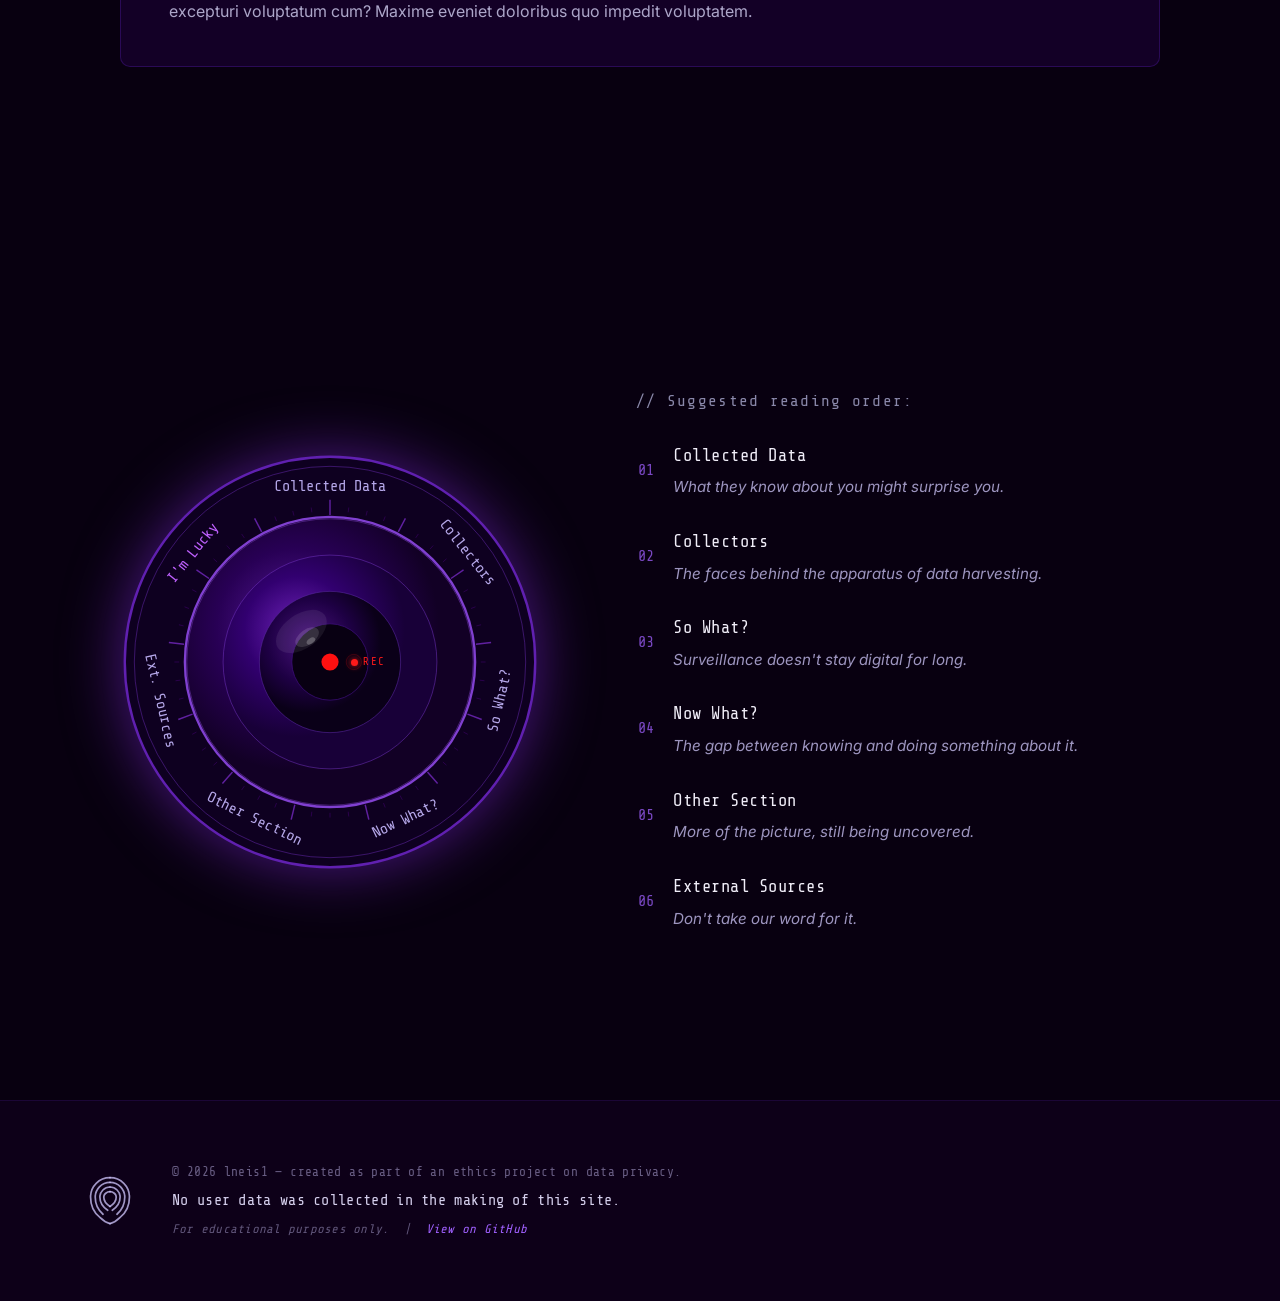
==== commit 41aafac5: "Added Data Methods Page" ====
--- a/index.html
+++ b/index.html
@@ -34,7 +34,7 @@
                 </svg>
             </a>
             <ul class="nav-links">
-                <li><a href="#collected">Collected Data</a></li>
+                <li><a href="pages/collected.html">Collected Data</a></li>
                 <li><a href="#collectors">Collectors</a></li>
                 <li><a href="#so-what">So What?</a></li>
                 <li><a href="#now-what">Now What?</a></li>
@@ -205,7 +205,7 @@
                 <div class="nav-list-side">
                     <p class="suggested-path">// Suggested reading order:</p>
                     <ol class="section-list" id="section-list">
-                        <li data-target="#collected">
+                        <li data-target="#collected" data-url="pages/collected.html">
                             <span class="s-name">Collected Data</span>
                             <span class="s-teaser">What they know about you might surprise you.</span>
                         </li>
--- a/assets/css/styling.css
+++ b/assets/css/styling.css
@@ -606,13 +606,6 @@
     animation: fpPulse 1.2s ease-in-out infinite;
 }
 
-#footer p {
-    font-family: var(--font-mono);
-    font-size: 1rem;
-    color: rgba(220, 215, 255, 0.75);
-    letter-spacing: 0.03em;
-}
-
 /* ============================================================
    KEYFRAME ANIMATIONS
    ============================================================ */
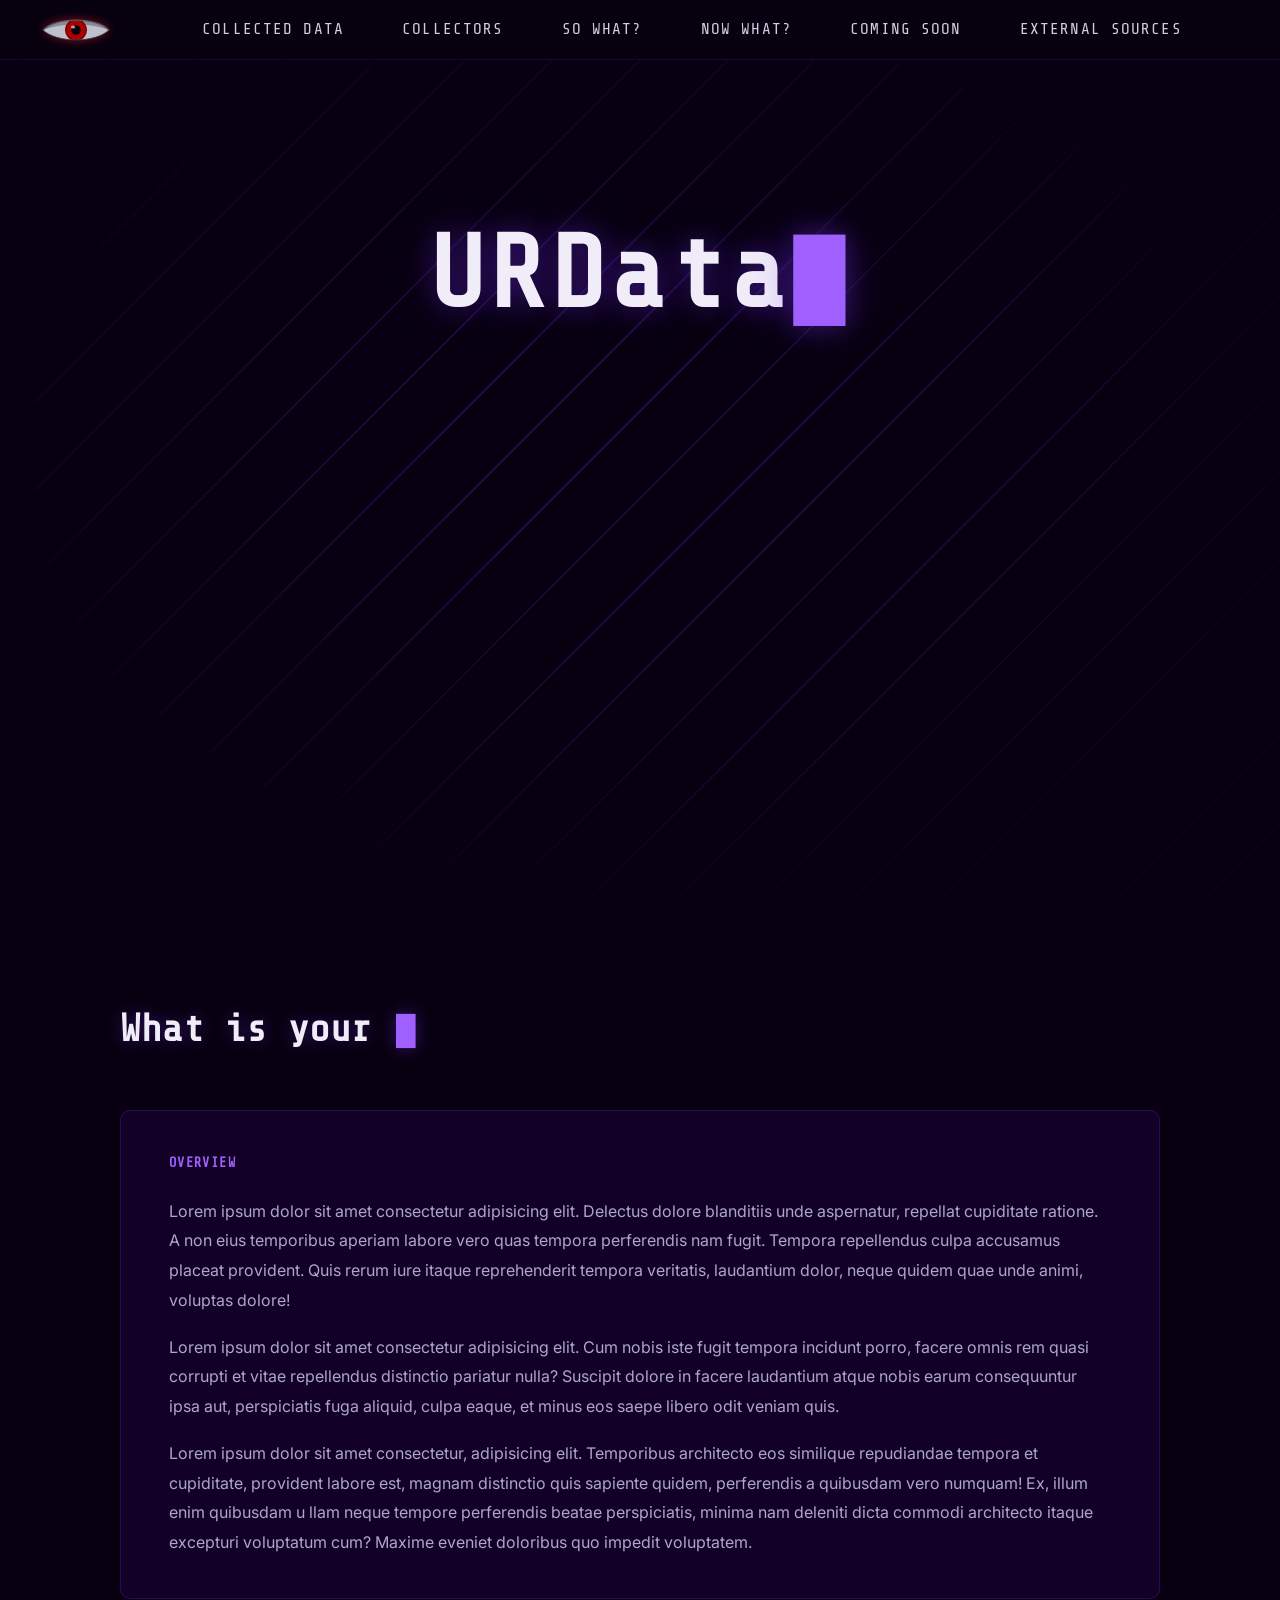
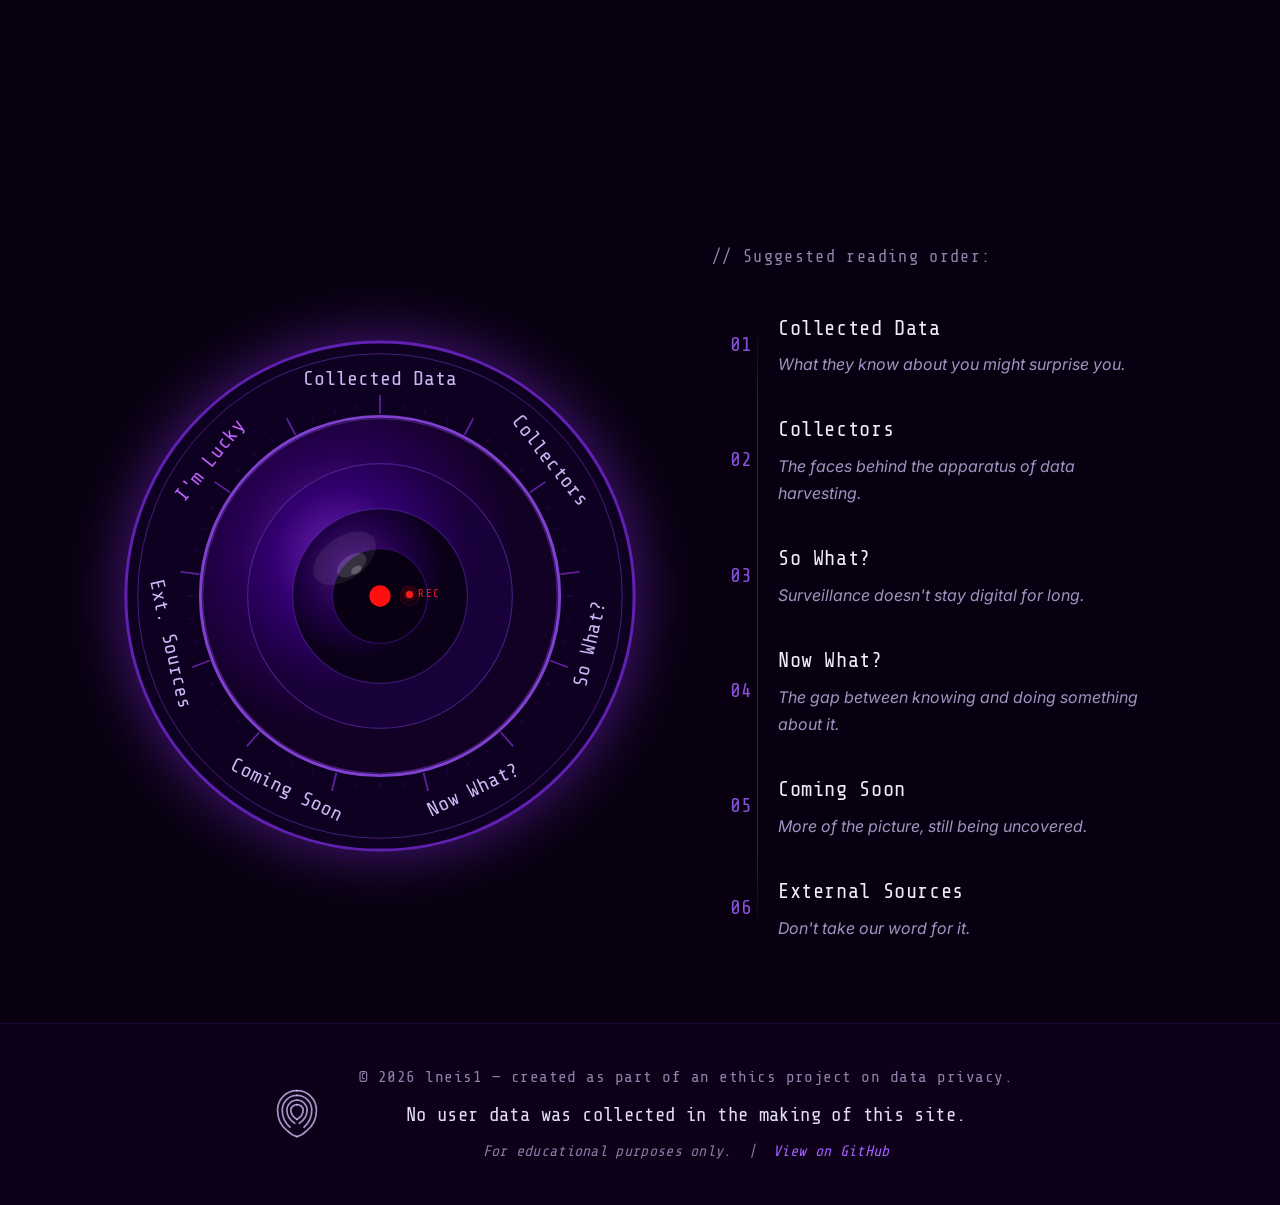
==== commit 25384396: "Finished all page layouts" ====
--- a/index.html
+++ b/index.html
@@ -35,10 +35,10 @@
             </a>
             <ul class="nav-links">
                 <li><a href="pages/collected.html">Collected Data</a></li>
-                <li><a href="#collectors">Collectors</a></li>
-                <li><a href="#so-what">So What?</a></li>
-                <li><a href="#now-what">Now What?</a></li>
-                <li><a href="#other">Other Section</a></li> <!-- Will add another section if time permits -->
+                <li><a href="pages/collectors.html">Collectors</a></li>
+                <li><a href="pages/so-what.html">So What?</a></li>
+                <li><a href="pages/now-what.html">Now What?</a></li>
+                <li><a href="#other">Coming Soon</a></li> <!-- Will add another section if time permits -->
                 <li><a href="#sources">External Sources</a></li>
             </ul>
         </nav>
@@ -209,20 +209,20 @@
                             <span class="s-name">Collected Data</span>
                             <span class="s-teaser">What they know about you might surprise you.</span>
                         </li>
-                        <li data-target="#collectors">
+                        <li data-target="#collectors" data-url="pages/collectors.html">
                             <span class="s-name">Collectors</span>
                             <span class="s-teaser">The faces behind the apparatus of data harvesting.</span>
                         </li>
-                        <li data-target="#so-what">
+                        <li data-target="#so-what" data-url="pages/so-what.html">
                             <span class="s-name">So What?</span>
                             <span class="s-teaser">Surveillance doesn't stay digital for long.</span>
                         </li>
-                        <li data-target="#now-what">
+                        <li data-target="#now-what" data-url="pages/now-what.html">
                             <span class="s-name">Now What?</span>
                             <span class="s-teaser">The gap between knowing and doing something about it.</span>
                         </li>
                         <li data-target="#other">
-                            <span class="s-name">Other Section</span>
+                            <span class="s-name">Coming Soon</span>
                             <span class="s-teaser">More of the picture, still being uncovered.</span>
                         </li>
                         <li data-target="#sources">
--- a/assets/css/styling.css
+++ b/assets/css/styling.css
@@ -315,6 +315,7 @@
    ============================================================ */
 #summary {
     flex-direction: column;
+    min-height: 55vh;
 }
 
 .section-title {
@@ -373,12 +374,14 @@
    ============================================================ */
 #navigator {
     flex-direction: column;
+    align-items: flex-start;
+    padding-top: calc(var(--nav-h) + 1.5rem);
 }
 
 .navigator-inner {
     display: flex;
     align-items: center;
-    gap: 4.5rem;
+    gap: 3rem;
 }
 
 /* ── Camera side ── */
@@ -388,7 +391,7 @@
 
 .camera-container {
     position: relative;
-    width: clamp(280px, 38vw, 420px);
+    width: clamp(340px, 44vw, 520px);
 }
 
 #camera-svg {
@@ -400,8 +403,8 @@
 /* Camera label text (styles applied via JS class) */
 .cam-label {
     font-family: var(--font-mono);
-    font-size: 16px;
-    fill: rgba(200, 185, 255, 0.9);
+    font-size: 17px;
+    fill: rgba(210, 195, 255, 0.95);
     cursor: pointer;
     user-select: none;
     transition: fill 0.25s;
@@ -452,10 +455,10 @@
 
 .suggested-path {
     font-family: var(--font-mono);
-    font-size: 1.0rem;
+    font-size: 1.05rem;
     color: var(--text-secondary);
     letter-spacing: 0.08em;
-    margin-bottom: 0.8rem;
+    margin-bottom: 1.4rem;
 }
 
 .section-list {
@@ -463,14 +466,33 @@
     counter-reset: sec-counter;
     display: flex;
     flex-direction: column;
-    gap: 0.15rem;
+    gap: 0;
+    position: relative;
+}
+
+/* Vertical timeline connector — sits between numbers and content */
+.section-list::before {
+    content: '';
+    position: absolute;
+    left: 2.8rem;
+    top: 1.8rem;
+    bottom: 1.8rem;
+    width: 1px;
+    background: linear-gradient(
+        to bottom,
+        transparent,
+        rgba(122, 48, 255, 0.40) 12%,
+        rgba(122, 48, 255, 0.40) 88%,
+        transparent
+    );
+    pointer-events: none;
 }
 
 .section-list li {
     counter-increment: sec-counter;
     display: flex;
     flex-direction: column;
-    padding: 0.75rem 1rem 0.75rem 2.2rem;
+    padding: 1.05rem 1rem 1.05rem 4rem;
     border-left: 2px solid transparent;
     cursor: pointer;
     position: relative;
@@ -486,22 +508,25 @@
     animation: slideRight 0.5s ease forwards;
 }
 
+/* Numbers sit to the LEFT of the timeline line */
 .section-list li::before {
     content: counter(sec-counter, decimal-leading-zero);
     position: absolute;
     left: 0; top: 50%;
     transform: translateY(-50%);
-    font-family: var(--font-mono);
-    font-size: 0.95rem;
+    width: 2.4rem;
+    text-align: right;
+    font-family: var(--font-mono);
+    font-size: 1.25rem;
     color: var(--accent-bright);
-    opacity: 0.75;
+    opacity: 0.85;
     transition: color 0.25s ease, opacity 0.25s ease;
 }
 
 .section-list li:hover {
     border-left-color: var(--accent);
     background: var(--accent-dim);
-    padding-left: 2.6rem;
+    padding-left: 4.4rem;
 }
 
 .section-list li:hover::before {
@@ -511,16 +536,16 @@
 
 .s-name {
     font-family: var(--font-mono);
-    font-size: 1.08rem;
+    font-size: 1.3rem;
     color: var(--text-primary);
     letter-spacing: 0.03em;
 }
 
 .s-teaser {
-    font-size: 0.95rem;
+    font-size: 1.0rem;
     color: rgba(190, 182, 230, 0.82);
     font-style: italic;
-    margin-top: 0.25rem;
+    margin-top: 0.3rem;
 }
 
 /* ============================================================
@@ -535,36 +560,38 @@
 .footer-inner {
     max-width: 1120px;
     margin: 0 auto;
-    min-height: 120px;
-    display: flex;
-    align-items: center;
+    min-height: 85px;
+    display: flex;
+    align-items: center;
+    justify-content: center;
     gap: 2rem;
 }
 
 .footer-text {
     display: flex;
     flex-direction: column;
-    gap: 0.3rem;
+    gap: 0.45rem;
+    text-align: center;
 }
 
 .footer-credit {
     font-family: var(--font-mono);
-    font-size: 0.8rem;
-    color: rgba(180, 170, 220, 0.55);
+    font-size: 1rem;
+    color: rgba(190, 180, 230, 0.72);
     letter-spacing: 0.03em;
 }
 
 .footer-statement {
     font-family: var(--font-mono);
+    font-size: 1.2rem;
+    color: rgba(235, 230, 255, 0.96);
+    letter-spacing: 0.02em;
+}
+
+.footer-disclaimer {
+    font-family: var(--font-mono);
     font-size: 0.95rem;
-    color: rgba(230, 225, 255, 0.92);
-    letter-spacing: 0.02em;
-}
-
-.footer-disclaimer {
-    font-family: var(--font-mono);
-    font-size: 0.78rem;
-    color: rgba(180, 170, 220, 0.5);
+    color: rgba(190, 180, 230, 0.68);
     font-style: italic;
     letter-spacing: 0.02em;
 }
@@ -652,7 +679,7 @@
         gap: 3rem;
     }
     .camera-container {
-        width: min(320px, 80vw);
+        width: min(420px, 85vw);
     }
 }
 
